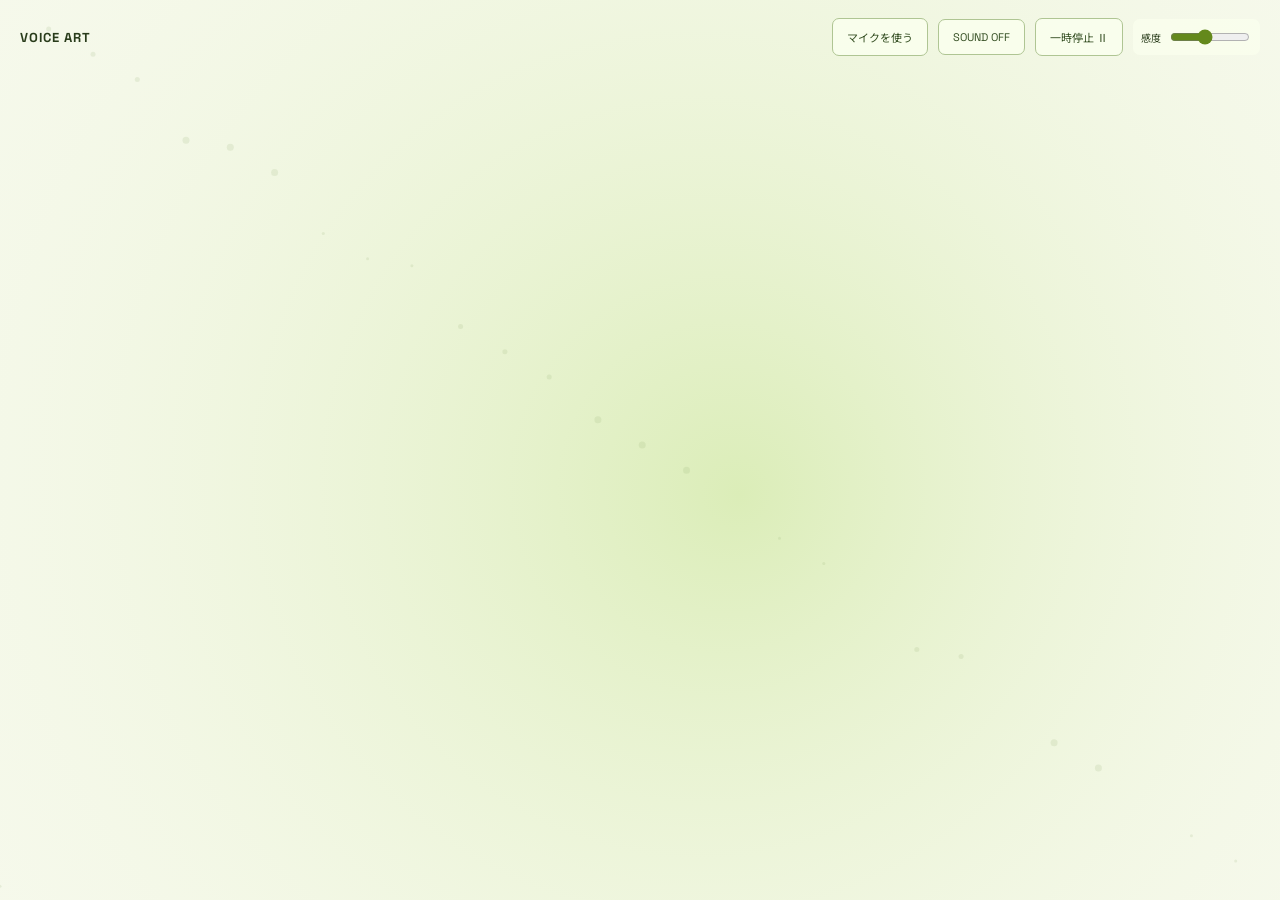
==== index.html @ 75e6a833 "Show only confirmed speech; remove automatic canned words" ====
<!doctype html><html lang="ja"><head><meta charset="utf-8"><meta name="viewport" content="width=device-width,initial-scale=1"><meta name="theme-color" content="#faf9f2"><title>VOICE ART</title><link rel="stylesheet" href="style.css"></head><body><main><canvas id="game" aria-label="声が立体文字になって漂う画面"></canvas><nav><span class="brand">VOICE ART</span><button id="start">マイクを使う</button><button id="sound" aria-label="効果音切り替え">SOUND OFF</button><button id="pause">一時停止 Ⅱ</button><label>感度 <input id="sensitivity" type="range" min="1" max="8" value="4" aria-label="マイク感度"></label></nav><div id="toast" role="status" aria-live="polite"></div><div hidden><div id="overlay"></div><button id="demo"></button><span id="hint"></span><div id="level"></div><span id="power"></span></div></main><script src="game.js?v=voice-art-2"></script></body></html>
---- style.css ----
@import url('https://fonts.googleapis.com/css2?family=Noto+Sans+JP:wght@700;900&family=Space+Grotesk:wght@600;700&display=swap');
:root{color-scheme:light}*{box-sizing:border-box}body{margin:0;background:#edf5df;color:#293c1b;font-family:'Space Grotesk','Noto Sans JP',sans-serif;overflow:hidden}main{height:100dvh;width:100%;position:relative}canvas{display:block;width:100%;height:100%;touch-action:none}nav{position:absolute;top:18px;left:20px;right:20px;display:flex;align-items:center;gap:10px;flex-wrap:wrap;pointer-events:none}nav>*{pointer-events:auto}.brand{font-size:13px;letter-spacing:1px;margin-right:auto;font-weight:900}button{border:1px solid #afc593;background:#faffeee8;color:#344e22;font:inherit;font-size:11px;padding:10px 14px;border-radius:7px;cursor:pointer}button:hover{background:#d6ff44}button:focus-visible{outline:2px solid #52710e;outline-offset:3px}label{font-size:10px;display:flex;align-items:center;gap:7px;background:#faffeecc;padding:8px;border-radius:7px}input{width:80px;accent-color:#64891c}#toast{position:absolute;top:95px;left:20px;right:20px;text-align:center;font-size:12px;color:#36551b;pointer-events:none}[hidden]{display:none!important}@media(max-width:600px){nav{top:12px;left:12px;right:12px;gap:6px}.brand{width:100%;margin-bottom:4px;font-size:10px}button{font-size:10px;padding:8px}label{padding:5px}}
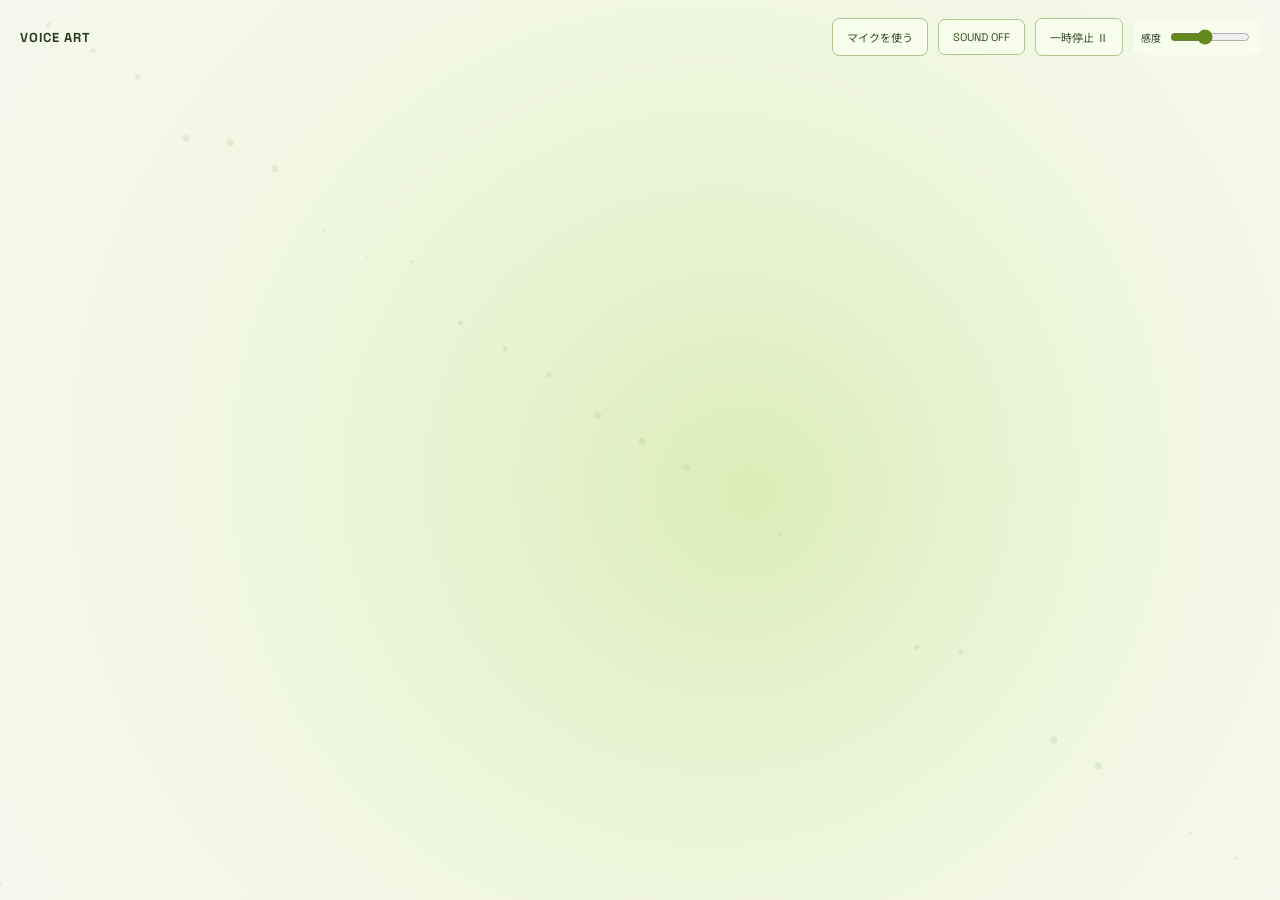
==== commit 65cb1966: "Display interim speech immediately and update same utterance" ====
--- a/index.html
+++ b/index.html
@@ -1,3 +1,3 @@
-<!doctype html><html lang="ja"><head><meta charset="utf-8"><meta name="viewport" content="width=device-width,initial-scale=1"><meta name="theme-color" content="#faf9f2"><title>VOICE ART</title><link rel="stylesheet" href="style.css"></head><body><main><canvas id="game" aria-label="声が立体文字になって漂う画面"></canvas><nav><span class="brand">VOICE ART</span><button id="start">マイクを使う</button><button id="sound" aria-label="効果音切り替え">SOUND OFF</button><button id="pause">一時停止 Ⅱ</button><label>感度 <input id="sensitivity" type="range" min="1" max="8" value="4" aria-label="マイク感度"></label></nav><div id="toast" role="status" aria-live="polite"></div><div hidden><div id="overlay"></div><button id="demo"></button><span id="hint"></span><div id="level"></div><span id="power"></span></div></main><script src="game.js?v=voice-art-2"></script></body></html>
+<!doctype html><html lang="ja"><head><meta charset="utf-8"><meta name="viewport" content="width=device-width,initial-scale=1"><meta name="theme-color" content="#faf9f2"><title>VOICE ART</title><link rel="stylesheet" href="style.css"></head><body><main><canvas id="game" aria-label="声が立体文字になって漂う画面"></canvas><nav><span class="brand">VOICE ART</span><button id="start">マイクを使う</button><button id="sound" aria-label="効果音切り替え">SOUND OFF</button><button id="pause">一時停止 Ⅱ</button><label>感度 <input id="sensitivity" type="range" min="1" max="8" value="4" aria-label="マイク感度"></label></nav><div id="toast" role="status" aria-live="polite"></div><div hidden><div id="overlay"></div><button id="demo"></button><span id="hint"></span><div id="level"></div><span id="power"></span></div></main><script src="game.js?v=voice-art-3"></script></body></html>
 
 
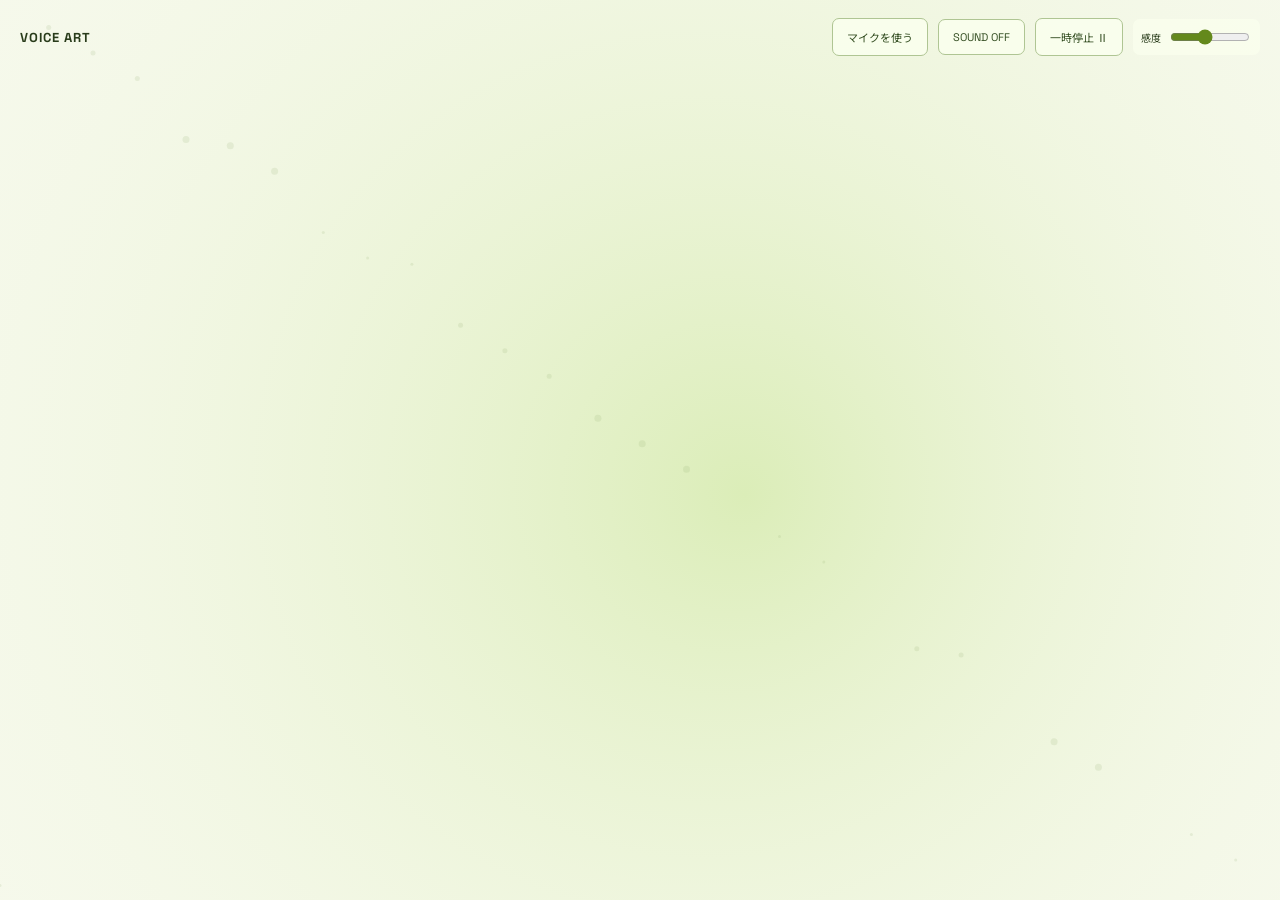
==== commit c787d85b: "Emit short words from interim speech immediately without fade-in" ====
--- a/index.html
+++ b/index.html
@@ -1,3 +1,3 @@
-<!doctype html><html lang="ja"><head><meta charset="utf-8"><meta name="viewport" content="width=device-width,initial-scale=1"><meta name="theme-color" content="#faf9f2"><title>VOICE ART</title><link rel="stylesheet" href="style.css"></head><body><main><canvas id="game" aria-label="声が立体文字になって漂う画面"></canvas><nav><span class="brand">VOICE ART</span><button id="start">マイクを使う</button><button id="sound" aria-label="効果音切り替え">SOUND OFF</button><button id="pause">一時停止 Ⅱ</button><label>感度 <input id="sensitivity" type="range" min="1" max="8" value="4" aria-label="マイク感度"></label></nav><div id="toast" role="status" aria-live="polite"></div><div hidden><div id="overlay"></div><button id="demo"></button><span id="hint"></span><div id="level"></div><span id="power"></span></div></main><script src="game.js?v=voice-art-3"></script></body></html>
+<!doctype html><html lang="ja"><head><meta charset="utf-8"><meta name="viewport" content="width=device-width,initial-scale=1"><meta name="theme-color" content="#faf9f2"><title>VOICE ART</title><link rel="stylesheet" href="style.css"></head><body><main><canvas id="game" aria-label="声が立体文字になって漂う画面"></canvas><nav><span class="brand">VOICE ART</span><button id="start">マイクを使う</button><button id="sound" aria-label="効果音切り替え">SOUND OFF</button><button id="pause">一時停止 Ⅱ</button><label>感度 <input id="sensitivity" type="range" min="1" max="8" value="4" aria-label="マイク感度"></label></nav><div id="toast" role="status" aria-live="polite"></div><div hidden><div id="overlay"></div><button id="demo"></button><span id="hint"></span><div id="level"></div><span id="power"></span></div></main><script src="game.js?v=voice-art-4"></script></body></html>
 
 
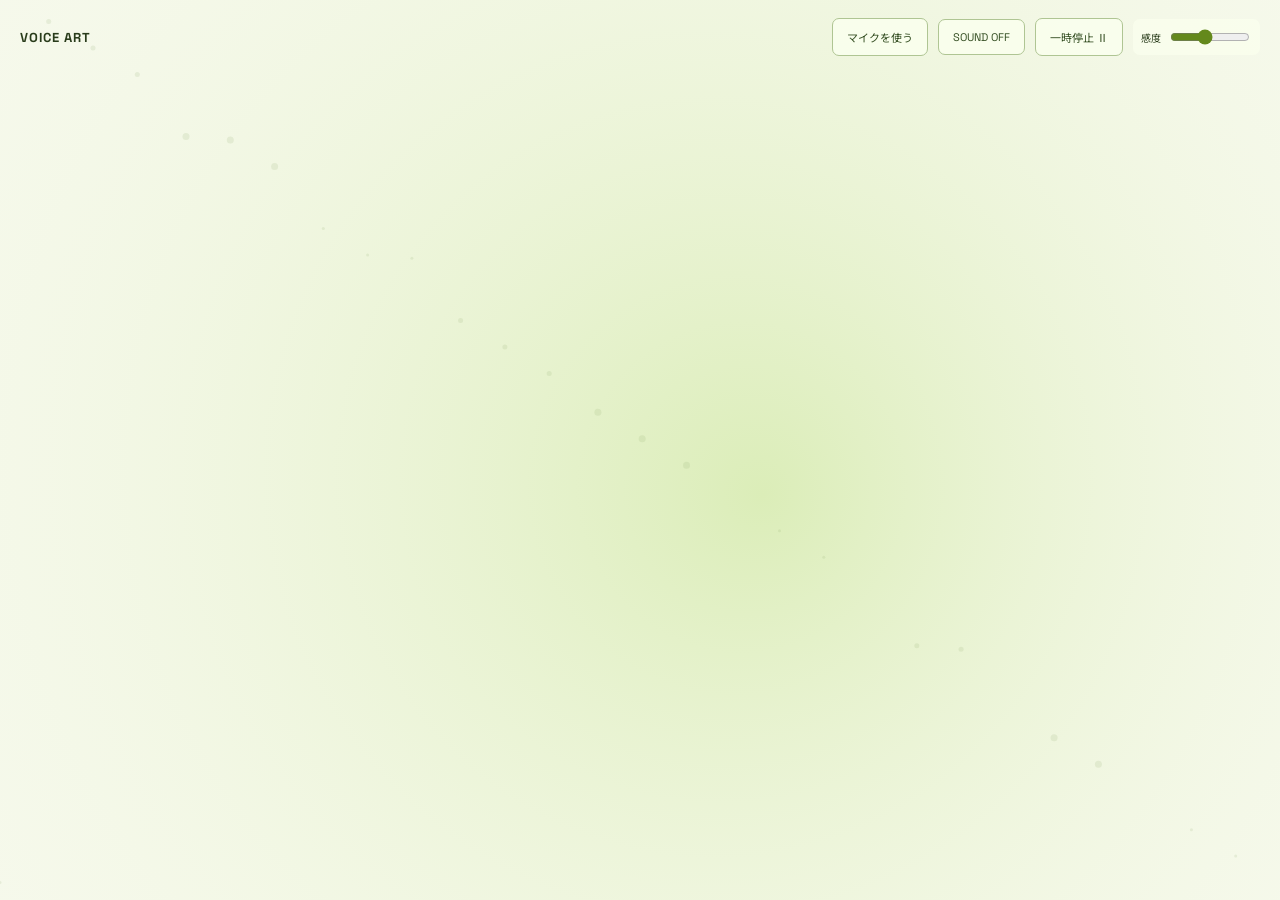
==== commit 042117f4: "Recover stalled speech sessions and render corrected expired words" ====
--- a/index.html
+++ b/index.html
@@ -1,3 +1,3 @@
-<!doctype html><html lang="ja"><head><meta charset="utf-8"><meta name="viewport" content="width=device-width,initial-scale=1"><meta name="theme-color" content="#faf9f2"><title>VOICE ART</title><link rel="stylesheet" href="style.css"></head><body><main><canvas id="game" aria-label="声が立体文字になって漂う画面"></canvas><nav><span class="brand">VOICE ART</span><button id="start">マイクを使う</button><button id="sound" aria-label="効果音切り替え">SOUND OFF</button><button id="pause">一時停止 Ⅱ</button><label>感度 <input id="sensitivity" type="range" min="1" max="8" value="4" aria-label="マイク感度"></label></nav><div id="toast" role="status" aria-live="polite"></div><div hidden><div id="overlay"></div><button id="demo"></button><span id="hint"></span><div id="level"></div><span id="power"></span></div></main><script src="game.js?v=voice-art-4"></script></body></html>
+<!doctype html><html lang="ja"><head><meta charset="utf-8"><meta name="viewport" content="width=device-width,initial-scale=1"><meta name="theme-color" content="#faf9f2"><title>VOICE ART</title><link rel="stylesheet" href="style.css"></head><body><main><canvas id="game" aria-label="声が立体文字になって漂う画面"></canvas><nav><span class="brand">VOICE ART</span><button id="start">マイクを使う</button><button id="sound" aria-label="効果音切り替え">SOUND OFF</button><button id="pause">一時停止 Ⅱ</button><label>感度 <input id="sensitivity" type="range" min="1" max="8" value="4" aria-label="マイク感度"></label></nav><div id="toast" role="status" aria-live="polite"></div><div hidden><div id="overlay"></div><button id="demo"></button><span id="hint"></span><div id="level"></div><span id="power"></span></div></main><script src="game.js?v=voice-art-5"></script></body></html>
 
 
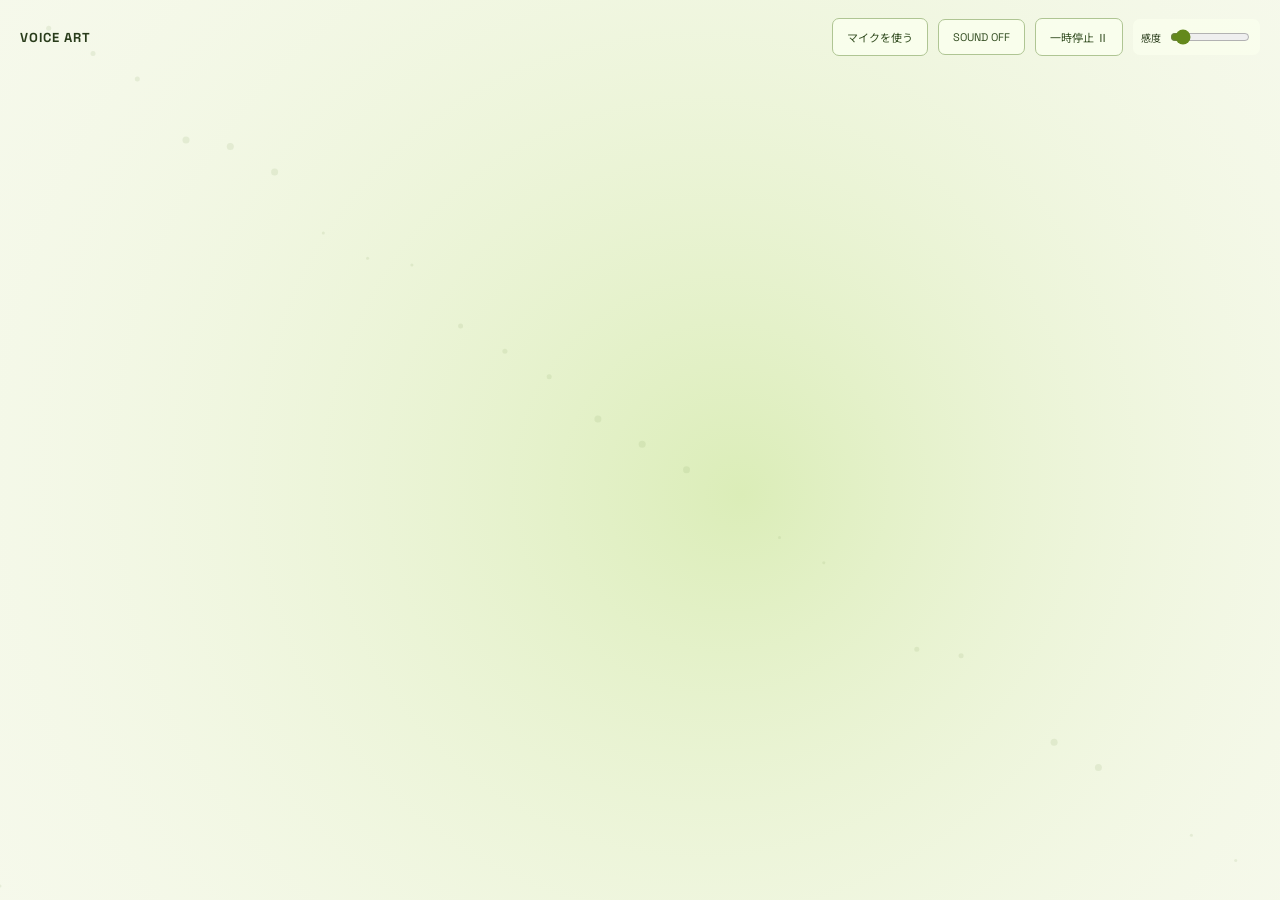
==== commit f5739921: "Increase microphone sensitivity slider maximum from 8 to 40" ====
--- a/index.html
+++ b/index.html
@@ -1,3 +1,4 @@
-<!doctype html><html lang="ja"><head><meta charset="utf-8"><meta name="viewport" content="width=device-width,initial-scale=1"><meta name="theme-color" content="#faf9f2"><title>VOICE ART</title><link rel="stylesheet" href="style.css"></head><body><main><canvas id="game" aria-label="声が立体文字になって漂う画面"></canvas><nav><span class="brand">VOICE ART</span><button id="start">マイクを使う</button><button id="sound" aria-label="効果音切り替え">SOUND OFF</button><button id="pause">一時停止 Ⅱ</button><label>感度 <input id="sensitivity" type="range" min="1" max="8" value="4" aria-label="マイク感度"></label></nav><div id="toast" role="status" aria-live="polite"></div><div hidden><div id="overlay"></div><button id="demo"></button><span id="hint"></span><div id="level"></div><span id="power"></span></div></main><script src="game.js?v=voice-art-5"></script></body></html>
+<!doctype html><html lang="ja"><head><meta charset="utf-8"><meta name="viewport" content="width=device-width,initial-scale=1"><meta name="theme-color" content="#faf9f2"><title>VOICE ART</title><link rel="stylesheet" href="style.css"></head><body><main><canvas id="game" aria-label="声が立体文字になって漂う画面"></canvas><nav><span class="brand">VOICE ART</span><button id="start">マイクを使う</button><button id="sound" aria-label="効果音切り替え">SOUND OFF</button><button id="pause">一時停止 Ⅱ</button><label>感度 <input id="sensitivity" type="range" min="1" max="40" value="4" aria-label="マイク感度"></label></nav><div id="toast" role="status" aria-live="polite"></div><div hidden><div id="overlay"></div><button id="demo"></button><span id="hint"></span><div id="level"></div><span id="power"></span></div></main><script src="game.js?v=voice-art-6"></script></body></html>
 
 
+
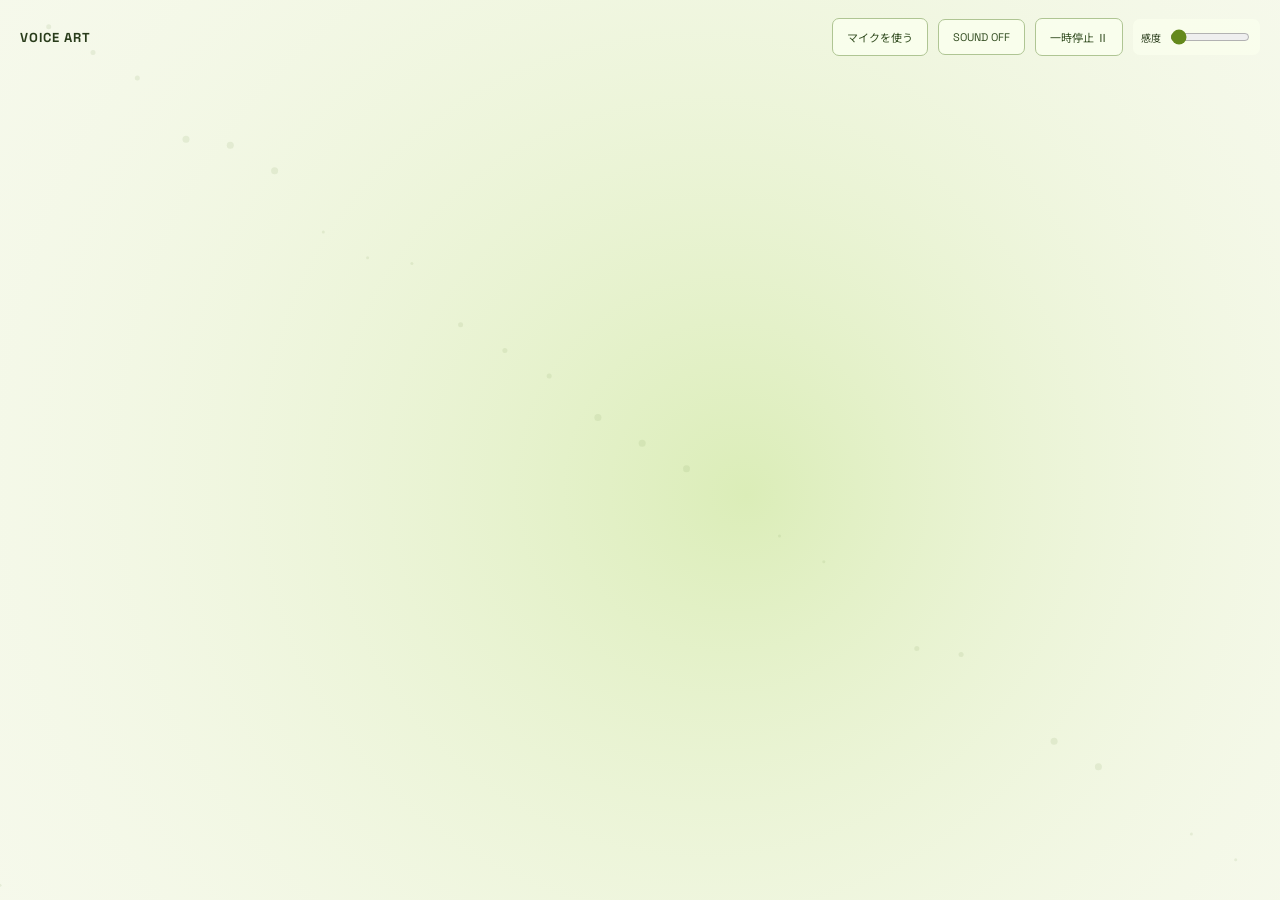
==== commit 305aa015: "Expand voice level sensitivity range to 200" ====
--- a/index.html
+++ b/index.html
@@ -1,4 +1,5 @@
-<!doctype html><html lang="ja"><head><meta charset="utf-8"><meta name="viewport" content="width=device-width,initial-scale=1"><meta name="theme-color" content="#faf9f2"><title>VOICE ART</title><link rel="stylesheet" href="style.css"></head><body><main><canvas id="game" aria-label="声が立体文字になって漂う画面"></canvas><nav><span class="brand">VOICE ART</span><button id="start">マイクを使う</button><button id="sound" aria-label="効果音切り替え">SOUND OFF</button><button id="pause">一時停止 Ⅱ</button><label>感度 <input id="sensitivity" type="range" min="1" max="40" value="4" aria-label="マイク感度"></label></nav><div id="toast" role="status" aria-live="polite"></div><div hidden><div id="overlay"></div><button id="demo"></button><span id="hint"></span><div id="level"></div><span id="power"></span></div></main><script src="game.js?v=voice-art-6"></script></body></html>
+<!doctype html><html lang="ja"><head><meta charset="utf-8"><meta name="viewport" content="width=device-width,initial-scale=1"><meta name="theme-color" content="#faf9f2"><title>VOICE ART</title><link rel="stylesheet" href="style.css"></head><body><main><canvas id="game" aria-label="声が立体文字になって漂う画面"></canvas><nav><span class="brand">VOICE ART</span><button id="start">マイクを使う</button><button id="sound" aria-label="効果音切り替え">SOUND OFF</button><button id="pause">一時停止 Ⅱ</button><label>感度 <input id="sensitivity" type="range" min="1" max="200" value="4" aria-label="マイク感度"></label></nav><div id="toast" role="status" aria-live="polite"></div><div hidden><div id="overlay"></div><button id="demo"></button><span id="hint"></span><div id="level"></div><span id="power"></span></div></main><script src="game.js?v=voice-art-7"></script></body></html>
 
 
 
+
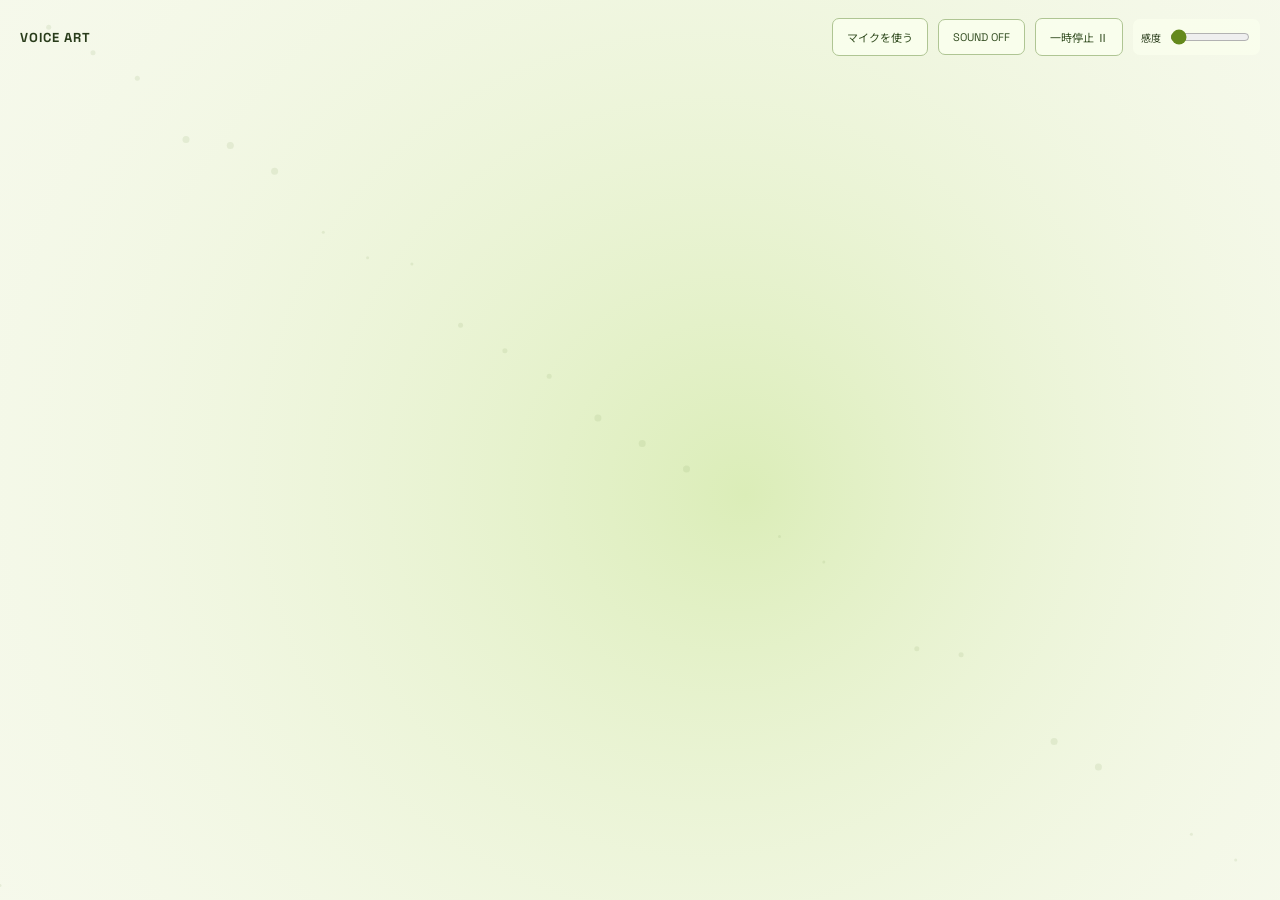
==== commit f48a2de2: "Render earliest interim speech in one or two character chunks" ====
--- a/index.html
+++ b/index.html
@@ -1,4 +1,4 @@
-<!doctype html><html lang="ja"><head><meta charset="utf-8"><meta name="viewport" content="width=device-width,initial-scale=1"><meta name="theme-color" content="#faf9f2"><title>VOICE ART</title><link rel="stylesheet" href="style.css"></head><body><main><canvas id="game" aria-label="声が立体文字になって漂う画面"></canvas><nav><span class="brand">VOICE ART</span><button id="start">マイクを使う</button><button id="sound" aria-label="効果音切り替え">SOUND OFF</button><button id="pause">一時停止 Ⅱ</button><label>感度 <input id="sensitivity" type="range" min="1" max="200" value="4" aria-label="マイク感度"></label></nav><div id="toast" role="status" aria-live="polite"></div><div hidden><div id="overlay"></div><button id="demo"></button><span id="hint"></span><div id="level"></div><span id="power"></span></div></main><script src="game.js?v=voice-art-7"></script></body></html>
+<!doctype html><html lang="ja"><head><meta charset="utf-8"><meta name="viewport" content="width=device-width,initial-scale=1"><meta name="theme-color" content="#faf9f2"><title>VOICE ART</title><link rel="stylesheet" href="style.css"></head><body><main><canvas id="game" aria-label="声が立体文字になって漂う画面"></canvas><nav><span class="brand">VOICE ART</span><button id="start">マイクを使う</button><button id="sound" aria-label="効果音切り替え">SOUND OFF</button><button id="pause">一時停止 Ⅱ</button><label>感度 <input id="sensitivity" type="range" min="1" max="200" value="4" aria-label="マイク感度"></label></nav><div id="toast" role="status" aria-live="polite"></div><div hidden><div id="overlay"></div><button id="demo"></button><span id="hint"></span><div id="level"></div><span id="power"></span></div></main><script src="game.js?v=voice-art-8"></script></body></html>
 
 
 
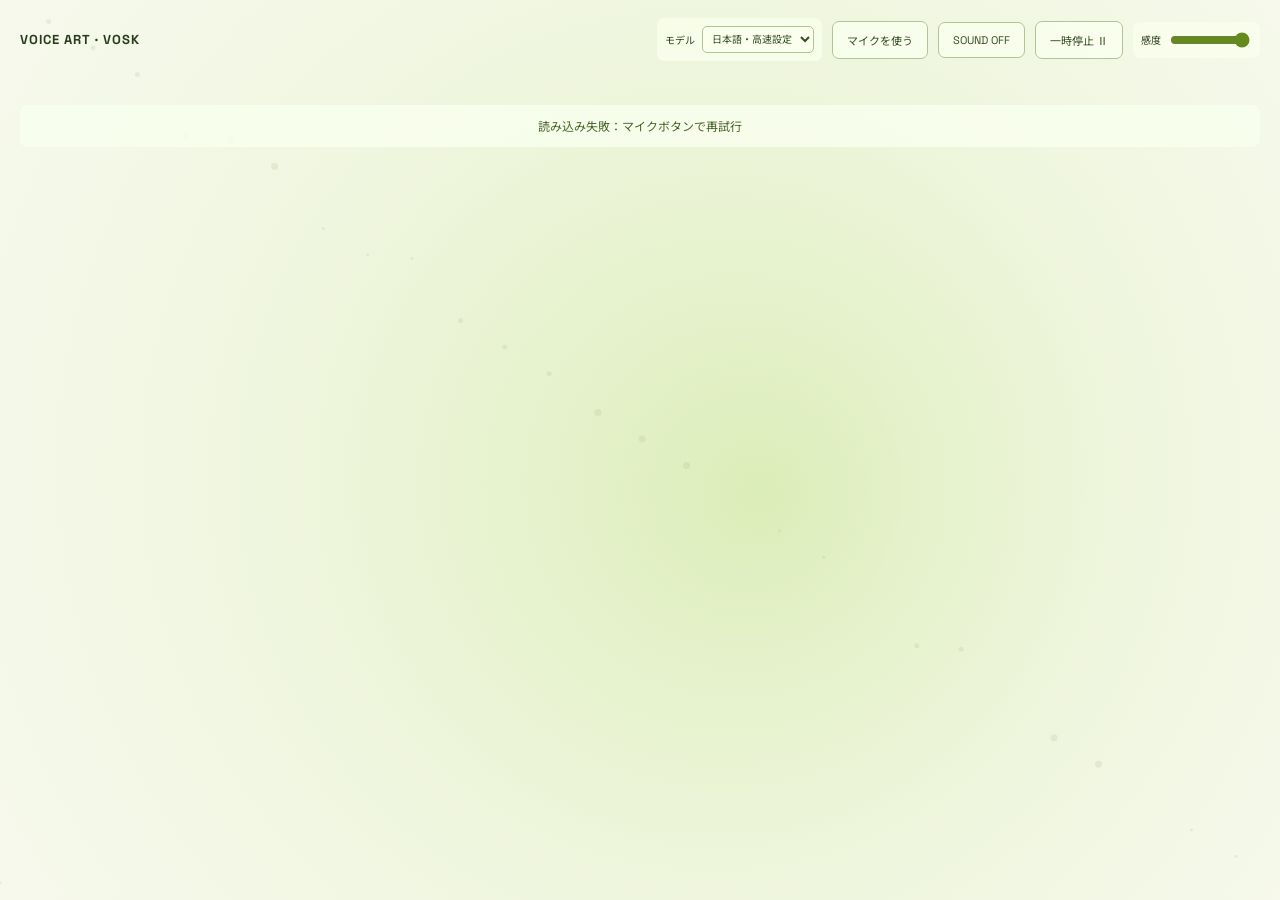
==== commit 258c0473: "Make Vosk the only public web version" ====
--- a/index.html
+++ b/index.html
@@ -1,5 +1,15 @@
-<!doctype html><html lang="ja"><head><meta charset="utf-8"><meta name="viewport" content="width=device-width,initial-scale=1"><meta name="theme-color" content="#faf9f2"><title>VOICE ART</title><link rel="stylesheet" href="style.css"></head><body><main><canvas id="game" aria-label="声が立体文字になって漂う画面"></canvas><nav><span class="brand">VOICE ART</span><button id="start">マイクを使う</button><button id="sound" aria-label="効果音切り替え">SOUND OFF</button><button id="pause">一時停止 Ⅱ</button><label>感度 <input id="sensitivity" type="range" min="1" max="200" value="4" aria-label="マイク感度"></label></nav><div id="toast" role="status" aria-live="polite"></div><div hidden><div id="overlay"></div><button id="demo"></button><span id="hint"></span><div id="level"></div><span id="power"></span></div></main><script src="game.js?v=voice-art-8"></script></body></html>
-
-
-
-
+<!doctype html>
+<html lang="ja">
+<head>
+  <meta charset="utf-8">
+  <meta name="viewport" content="width=device-width,initial-scale=1">
+  <meta name="theme-color" content="#faf9f2">
+  <meta http-equiv="refresh" content="0; url=./vosk/">
+  <title>VOICE ART · VOSK</title>
+  <link rel="canonical" href="./vosk/">
+  <script>location.replace('./vosk/' + location.search + location.hash)</script>
+</head>
+<body>
+  <p><a href="./vosk/">Vosk版を開く</a></p>
+</body>
+</html>
